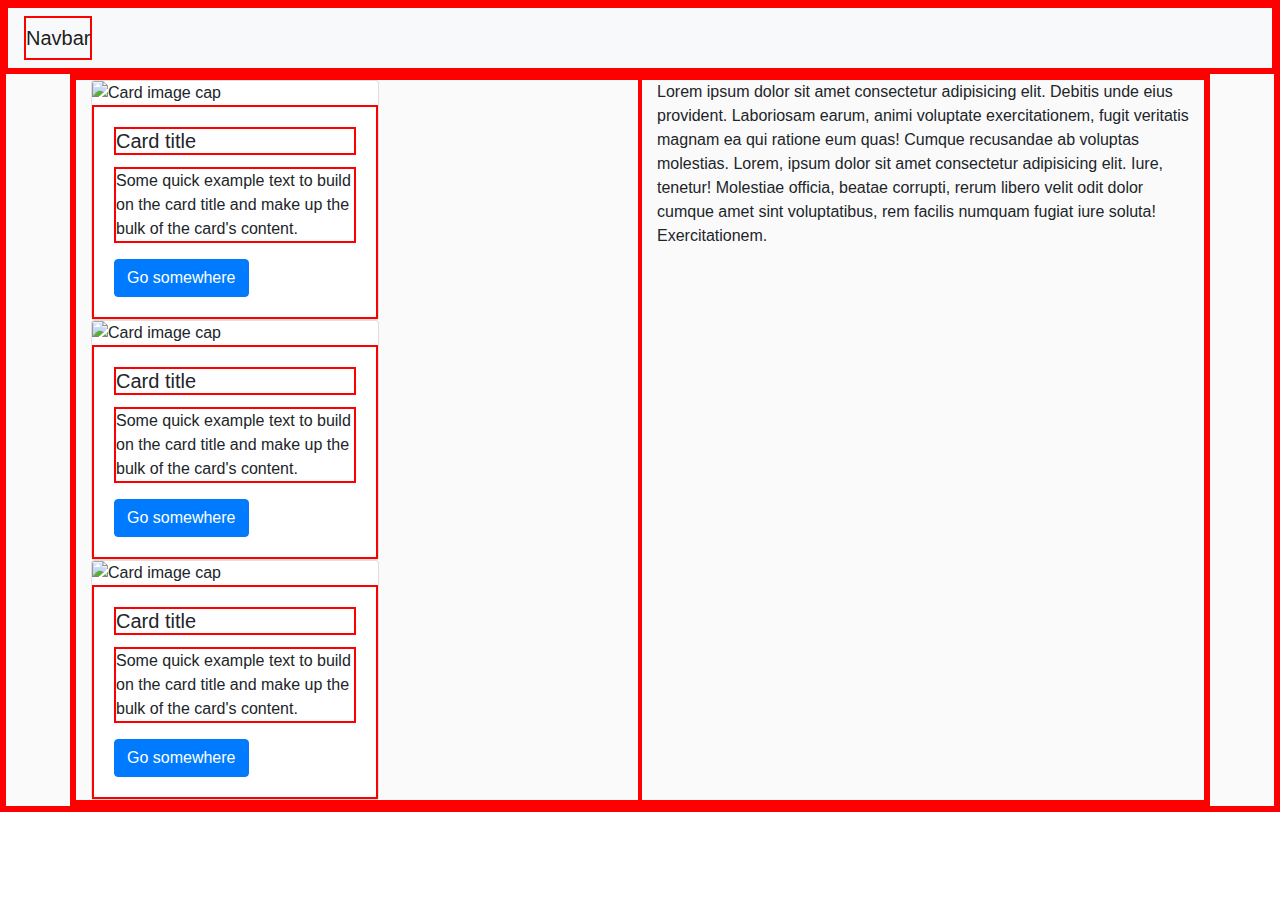
==== index.html @ 647ccfe7 "Project Star" ====
<!DOCTYPE html>
<html lang="en">

<head>
    <meta charset="UTF-8">
    <meta name="viewport" content="width=device-width, initial-scale=1.0">
    <meta http-equiv="X-UA-Compatible" content="ie=edge">
    <title>CloneAgram</title>
    <link rel="stylesheet" href="https://maxcdn.bootstrapcdn.com/bootstrap/4.0.0/css/bootstrap.min.css" integrity="sha384-Gn5384xqQ1aoWXA+058RXPxPg6fy4IWvTNh0E263XmFcJlSAwiGgFAW/dAiS6JXm"
        crossorigin="anonymous">
    <link rel="stylesheet" href="style.css">
</head>

<body>
    <!-- As a link -->
    <div class="top">
    <nav class="navbar navbar-light bg-light">

        <a class="navbar-brand" href="#">Navbar</a>
    </nav>
    </div>
    <div class="feed">

        <div class="container">
            <div class="row">
                <div class="col">
                    <div class="card" style="width: 18rem;">
                        <img class="card-img-top" src="..." alt="Card image cap">
                        <div class="card-body">
                            <h5 class="card-title">Card title</h5>
                            <p class="card-text">Some quick example text to build on the card title and make up the bulk of the card's content.</p>
                            <a href="#" class="btn btn-primary">Go somewhere</a>
                        </div>
                    </div>
                    <div class="card" style="width: 18rem;">
                        <img class="card-img-top" src="..." alt="Card image cap">
                        <div class="card-body">
                            <h5 class="card-title">Card title</h5>
                            <p class="card-text">Some quick example text to build on the card title and make up the bulk of the card's content.</p>
                            <a href="#" class="btn btn-primary">Go somewhere</a>
                        </div>
                    </div>
                    <div class="card" style="width: 18rem;">
                        <img class="card-img-top" src="..." alt="Card image cap">
                        <div class="card-body">
                            <h5 class="card-title">Card title</h5>
                            <p class="card-text">Some quick example text to build on the card title and make up the bulk of the card's content.</p>
                            <a href="#" class="btn btn-primary">Go somewhere</a>
                        </div>
                    </div>
                </div>
                <div class="col">
                    Lorem ipsum dolor sit amet consectetur adipisicing elit. Debitis unde eius provident. Laboriosam earum, animi voluptate exercitationem,
                    fugit veritatis magnam ea qui ratione eum quas! Cumque recusandae ab voluptas molestias. Lorem, ipsum
                    dolor sit amet consectetur adipisicing elit. Iure, tenetur! Molestiae officia, beatae corrupti, rerum
                    libero velit odit dolor cumque amet sint voluptatibus, rem facilis numquam fugiat iure soluta! Exercitationem.
                </div>
            </div>
        </div>


    </div>

</body>


<!-- As a heading -->
<!-- <nav class="navbar navbar-light bg-light">
    <span class="navbar-brand mb-0 h1">Navbar</span>
  </nav> -->
<script src="https://code.jquery.com/jquery-3.2.1.slim.min.js" integrity="sha384-KJ3o2DKtIkvYIK3UENzmM7KCkRr/rE9/Qpg6aAZGJwFDMVNA/GpGFF93hXpG5KkN"
    crossorigin="anonymous"></script>
<script src="https://cdnjs.cloudflare.com/ajax/libs/popper.js/1.12.9/umd/popper.min.js" integrity="sha384-ApNbgh9B+Y1QKtv3Rn7W3mgPxhU9K/ScQsAP7hUibX39j7fakFPskvXusvfa0b4Q"
    crossorigin="anonymous"></script>
<script src="https://maxcdn.bootstrapcdn.com/bootstrap/4.0.0/js/bootstrap.min.js" integrity="sha384-JZR6Spejh4U02d8jOt6vLEHfe/JQGiRRSQQxSfFWpi1MquVdAyjUar5+76PVCmYl"
    crossorigin="anonymous"></script>
<script src="script.js"></script>
</body>

</html>
---- style.css ----
* {
    border: solid 2px red;
}

nav {
    background-color: white;
    position: fixed; 
}

.feed {
    background-color: #fafafae8;
}
.sticky {
    position: fixed;
    top: 0;
    width: 100%
  }
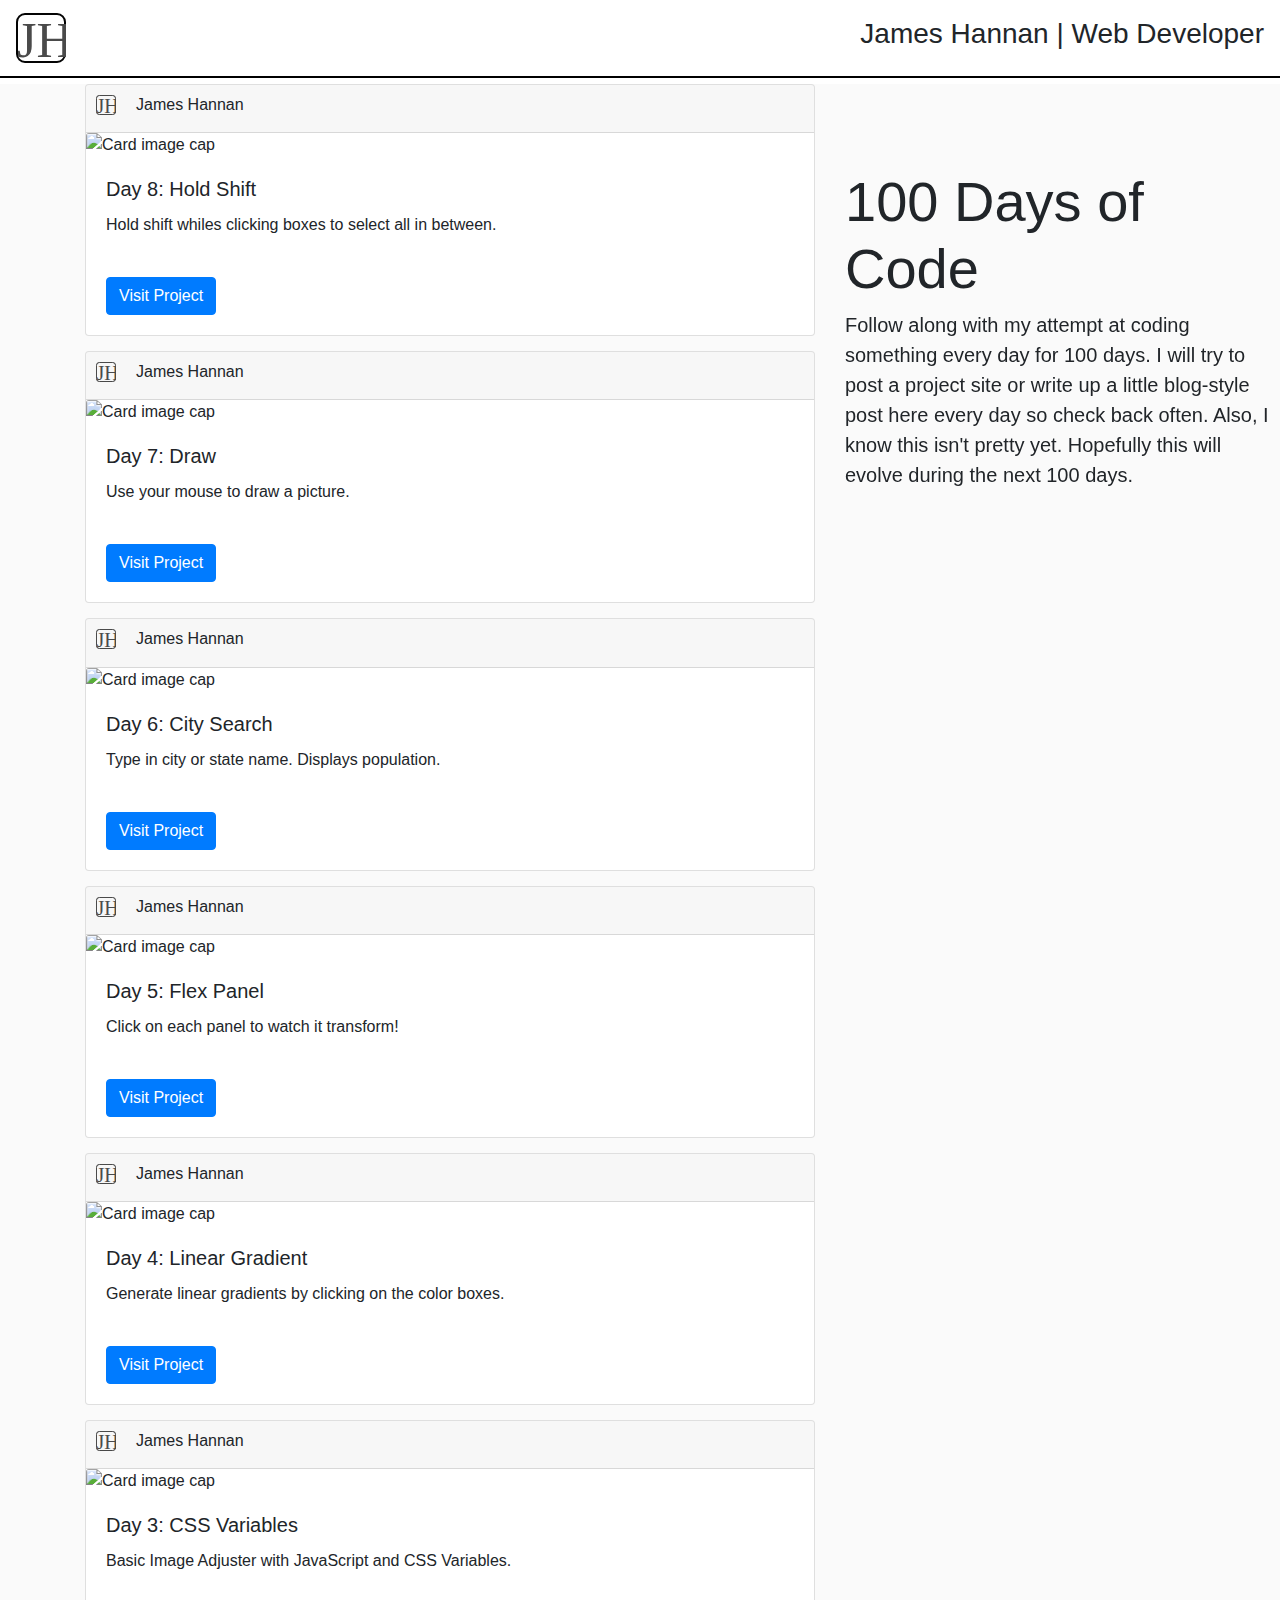
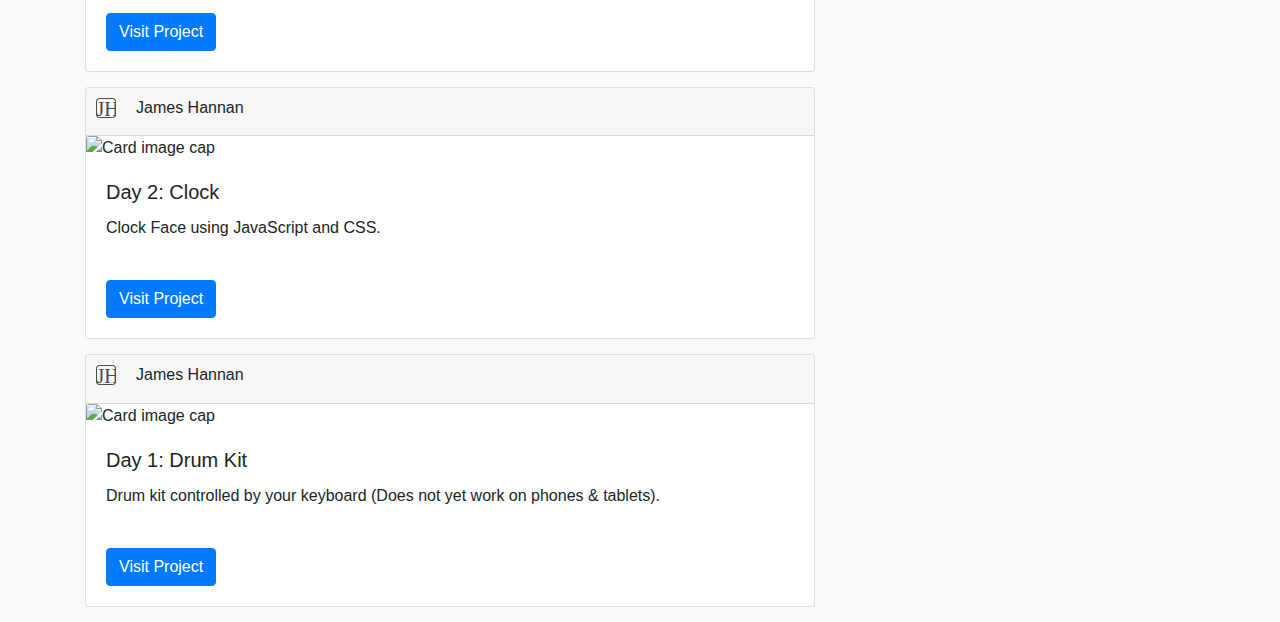
==== commit 400b1086: "Lots of changes" ====
--- a/index.html
+++ b/index.html
@@ -5,7 +5,7 @@
     <meta charset="UTF-8">
     <meta name="viewport" content="width=device-width, initial-scale=1.0">
     <meta http-equiv="X-UA-Compatible" content="ie=edge">
-    <title>CloneAgram</title>
+    <title> <img src="media/Logo.svg" alt=""> James Hannan</title>
     <link rel="stylesheet" href="https://maxcdn.bootstrapcdn.com/bootstrap/4.0.0/css/bootstrap.min.css" integrity="sha384-Gn5384xqQ1aoWXA+058RXPxPg6fy4IWvTNh0E263XmFcJlSAwiGgFAW/dAiS6JXm"
         crossorigin="anonymous">
     <link rel="stylesheet" href="style.css">
@@ -13,47 +13,131 @@
 
 <body>
     <!-- As a link -->
-    <div class="top">
-    <nav class="navbar navbar-light bg-light">
+    <nav class="navbar">
+        <a class="navbar-brand" href="#">
+            <img src="media/Logo.svg" alt="">
+        </a>
+        <h3>James Hannan | Web Developer</h3>
+    </nav>
 
-        <a class="navbar-brand" href="#">Navbar</a>
-    </nav>
-    </div>
     <div class="feed">
 
         <div class="container">
             <div class="row">
-                <div class="col">
-                    <div class="card" style="width: 18rem;">
-                        <img class="card-img-top" src="..." alt="Card image cap">
+                <div class="col-8">
+                    <div class="card" style="width: 100%;">
+                        <div class="card-header">
+                            <img src="media/Logo.svg" alt="">
+                            <h6>James Hannan</h6>
+                        </div>
+                        <img class="card-img-top" src="Media/hodShift.png" alt="Card image cap">
                         <div class="card-body">
-                            <h5 class="card-title">Card title</h5>
-                            <p class="card-text">Some quick example text to build on the card title and make up the bulk of the card's content.</p>
-                            <a href="#" class="btn btn-primary">Go somewhere</a>
+                            <h5 class="card-title">Day 8: Hold Shift </h5>
+                            <p class="card-text">Hold shift whiles clicking boxes to select all in between.</p>
+                            <br>
+                            <a href="holdShift/holdShift.html" class="btn btn-primary">Visit Project</a>
                         </div>
                     </div>
-                    <div class="card" style="width: 18rem;">
-                        <img class="card-img-top" src="..." alt="Card image cap">
+                    <div class="card" style="width: 100%;">
+                        <div class="card-header">
+                            <img src="media/Logo.svg" alt="">
+                            <h6>James Hannan</h6>
+                        </div>
+                        <img class="card-img-top" src="Media/Draw.png" alt="Card image cap">
                         <div class="card-body">
-                            <h5 class="card-title">Card title</h5>
-                            <p class="card-text">Some quick example text to build on the card title and make up the bulk of the card's content.</p>
-                            <a href="#" class="btn btn-primary">Go somewhere</a>
+                            <h5 class="card-title">Day 7: Draw</h5>
+                            <p class="card-text">Use your mouse to draw a picture.</p>
+                            <br>
+                            <a href="draw/draw.html" class="btn btn-primary">Visit Project</a>
                         </div>
                     </div>
-                    <div class="card" style="width: 18rem;">
-                        <img class="card-img-top" src="..." alt="Card image cap">
+                    <div class="card" style="width: 100%;">
+                        <div class="card-header">
+                            <img src="media/Logo.svg" alt="">
+                            <h6>James Hannan</h6>
+                        </div>
+                        <img class="card-img-top" src="Media/cities.png" alt="Card image cap">
                         <div class="card-body">
-                            <h5 class="card-title">Card title</h5>
-                            <p class="card-text">Some quick example text to build on the card title and make up the bulk of the card's content.</p>
-                            <a href="#" class="btn btn-primary">Go somewhere</a>
+                            <h5 class="card-title">Day 6: City Search</h5>
+                            <p class="card-text">Type in city or state name. Displays population.</p>
+                            <br>
+                            <a href="Type Ahead/type.html" class="btn btn-primary">Visit Project</a>
                         </div>
                     </div>
+                    <div class="card" style="width: 100%;">
+                            <div class="card-header">
+                                <img src="media/Logo.svg" alt="">
+                                <h6>James Hannan</h6>
+                            </div>
+                            <img class="card-img-top" src="Media/panel.png" alt="Card image cap">
+                            <div class="card-body">
+                                <h5 class="card-title">Day 5: Flex Panel</h5>
+                                <p class="card-text">Click on each panel to watch it transform!</p>
+                                <br>
+                                <a href="Flexpanel/panel.html" class="btn btn-primary">Visit Project</a>
+                            </div>
+                        </div>
+                        <div class="card" style="width: 100%;">
+                                <div class="card-header">
+                                    <img src="media/Logo.svg" alt="">
+                                    <h6>James Hannan</h6>
+                                </div>
+                                <img class="card-img-top" src="Media/gradient.png" alt="Card image cap">
+                                <div class="card-body">
+                                    <h5 class="card-title">Day 4: Linear Gradient</h5>
+                                    <p class="card-text">Generate linear gradients by clicking on the color boxes.</p>
+                                    <br>
+                                    <a href="Gradient Exercise/gradient.html" class="btn btn-primary">Visit Project</a>
+                                </div>
+                            </div>
+                            <div class="card" style="width: 100%;">
+                                    <div class="card-header">
+                                        <img src="media/Logo.svg" alt="">
+                                        <h6>James Hannan</h6>
+                                    </div>
+                                    <img class="card-img-top" src="Media/CSS Var.png" alt="Card image cap">
+                                    <div class="card-body">
+                                        <h5 class="card-title">Day 3: CSS Variables</h5>
+                                        <p class="card-text">Basic Image Adjuster with JavaScript and CSS Variables.</p>
+                                        <br>
+                                        <a href="https://jim9112.github.io/CSS-Variables/" class="btn btn-primary">Visit Project</a>
+                                    </div>
+                                </div>
+                                <div class="card" style="width: 100%;">
+                                        <div class="card-header">
+                                            <img src="media/Logo.svg" alt="">
+                                            <h6>James Hannan</h6>
+                                        </div>
+                                        <img class="card-img-top" src="Media/Clock Pic.png" alt="Card image cap">
+                                        <div class="card-body">
+                                            <h5 class="card-title">Day 2: Clock</h5>
+                                            <p class="card-text">Clock Face using JavaScript and CSS.</p>
+                                            <br>
+                                            <a href="https://jim9112.github.io/clock/" class="btn btn-primary">Visit Project</a>
+                                        </div>
+                                    </div>
+                                    <div class="card" style="width: 100%;">
+                                        <div class="card-header">
+                                            <img src="media/Logo.svg" alt="">
+                                            <h6>James Hannan</h6>
+                                        </div>
+                                        <img class="card-img-top" src="Media/Screen Shot 2018-04-17 at 1.14.40 PM.png" alt="Card image cap">
+                                        <div class="card-body">
+                                            <h5 class="card-title">Day 1: Drum Kit</h5>
+                                            <p class="card-text">Drum kit controlled by your keyboard (Does not yet work on phones & tablets).</p>
+                                            <br>
+                                            <a href="https://jim9112.github.io/Drum-Kit/" class="btn btn-primary">Visit Project</a>
+                                        </div>
+                                    </div>
+
                 </div>
-                <div class="col">
-                    Lorem ipsum dolor sit amet consectetur adipisicing elit. Debitis unde eius provident. Laboriosam earum, animi voluptate exercitationem,
-                    fugit veritatis magnam ea qui ratione eum quas! Cumque recusandae ab voluptas molestias. Lorem, ipsum
-                    dolor sit amet consectetur adipisicing elit. Iure, tenetur! Molestiae officia, beatae corrupti, rerum
-                    libero velit odit dolor cumque amet sint voluptatibus, rem facilis numquam fugiat iure soluta! Exercitationem.
+                <div class="col-4">
+                    <div class="side-panel">
+                        <h1 class="display-4">100 Days of Code</h1>
+                        <p class="lead">Follow along with my attempt at coding something every day for 100 days. I will try to post a project
+                            site or write up a little blog-style post here every day so check back often. Also, I know this
+                            isn't pretty yet. Hopefully this will evolve during the next 100 days.</p>
+                    </div>
                 </div>
             </div>
         </div>
--- a/style.css
+++ b/style.css
@@ -1,17 +1,39 @@
-* {
+/* * {
     border: solid 2px red;
+} */
+
+.navbar {
+    overflow: hidden;
+    position: fixed;
+    top: 0;
+    width: 100%;
+    border-bottom: solid 2px black;
+    background-color: white; 
+    z-index: 1;
+}
+.card {
+    margin-bottom: 15px;
+}
+.card-header {
+    display: flex;
+    padding: 10px;
 }
 
-nav {
-    background-color: white;
-    position: fixed; 
+.card-header img {
+    margin-right: 20px;
+    height: 20px;
+    width: 20px;
 }
-
 .feed {
     background-color: #fafafae8;
+    margin-top: 84px;
 }
 .sticky {
     position: fixed;
     top: 0;
     width: 100%
+  }
+  .side-panel {
+      position: fixed;
+      margin-top: 84px;
   }